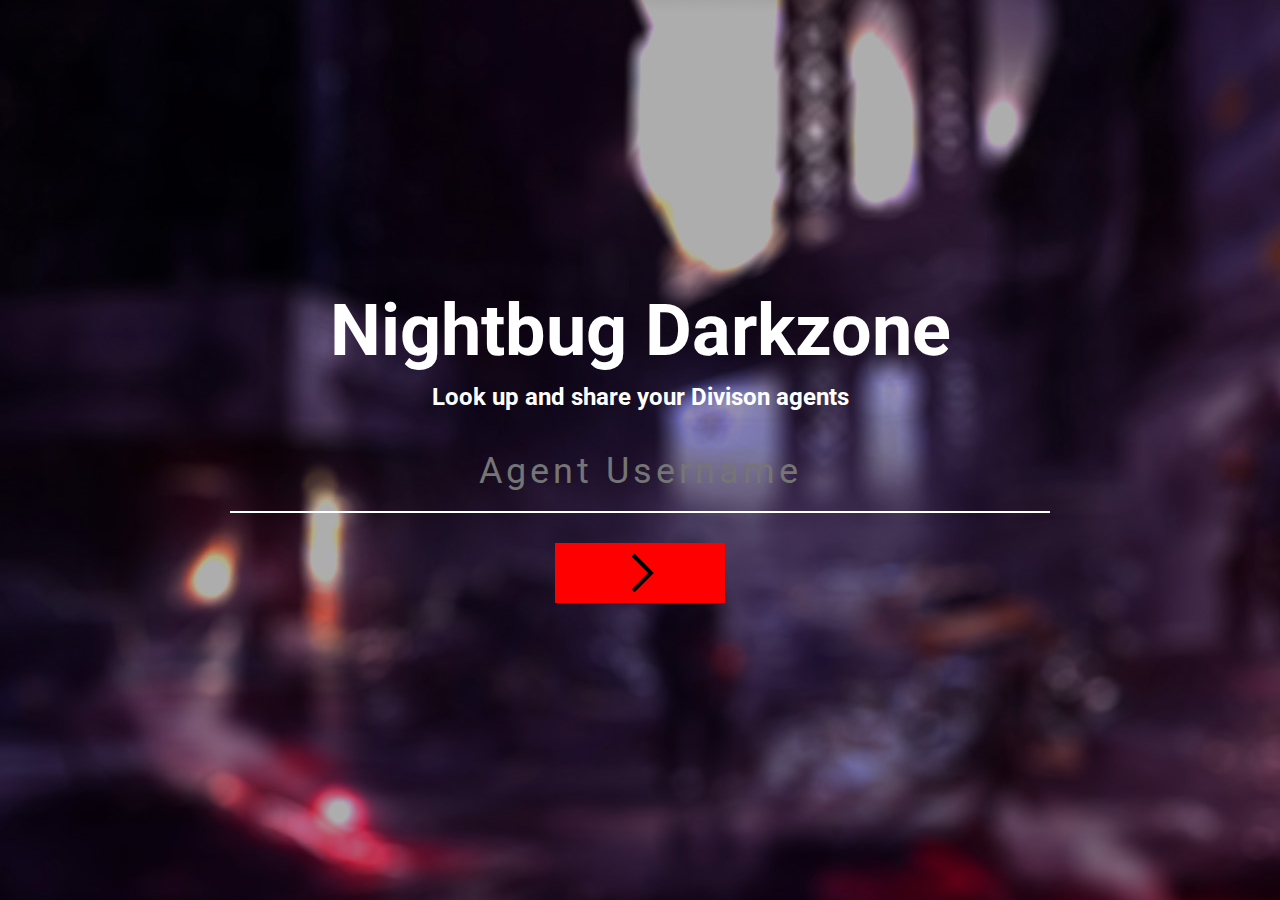
==== index.html @ b93b0162 "Initial Commit" ====
<!DOCTYPE html>
<html>

<head>
    <meta charset="UTF-8">
    <title>Nightbug Darkzone</title>
    <meta property="og:type" content="website">
    <meta property="og:url" content="https://darkzone.nightbug.se">
    <meta property="og:title" content="Look up and share your Divsion Agents">
    <meta property="og:description" content="Look up and share your Divsion Agents - darkzone.nightbug.se">
    <meta property="og:site_name" content="Nightbug Darkzone">
    <meta property="og:image" content="og.jpg">
    <meta name="description" content="Look up and share your Divsion Agents - darkzone.nightbug.se">
    <link rel="shortcut icon" href="favicon.ico" />
    <link href="css/style.css" rel="stylesheet" type="text/css">
</head>

<body>

    <div id = "search-wrapper">
        <h1>Nightbug Darkzone</h1>
        <h2>Look up and share your Divison agents</h2>
        <form action = "agent">
            <input type = "text" name = "uid" placeholder="Agent Username" autocomplete="off" required><br/>
            <input type = "submit" value="">
        </form>
    </div>

    <script src="https://ajax.googleapis.com/ajax/libs/jquery/1.12.0/jquery.min.js"></script>
    <script src="js/main.js"></script>
</body>

</html>
---- css/style.css ----
@import url(https://fonts.googleapis.com/css?family=Roboto);

body {
    margin:0;

}

h1 {
    font-size:72px;
}

h1, h2 {
    color:white;
    font-family:"Roboto", sans-serif;
    margin:5px;
}

#search-wrapper {
    position:absolute;
    top:0;
    left:0;
    width:100%;
    height:100%;
    background:url(../img/bg.jpg) center center no-repeat #000;
    display:flex;
    flex-direction: column;
    justify-content: center;
    align-items: center;
}

form {
    margin:0;
}

input[type=text] {
    width:800px;
    height:60px;
    background:transparent;
    border:none;
    padding:10px;
    font-size:36px;
    text-align:center;
    font-family:"Roboto", sans-serif;
    letter-spacing: 4px;
    border-bottom:2px solid white;
    color:white;
    transition:0.3s;
}

input:focus,
select:focus,
textarea:focus,
button:focus {
    outline: none;
}

input:focus {
    border-bottom:2px solid red;

}

input[type=submit] {
    width:170px;
    height:60px;
    background:url(../img/next.png) red center center no-repeat;
    border:none;
}

form {
    text-align:center;
}

form input {
    margin:15px;
}
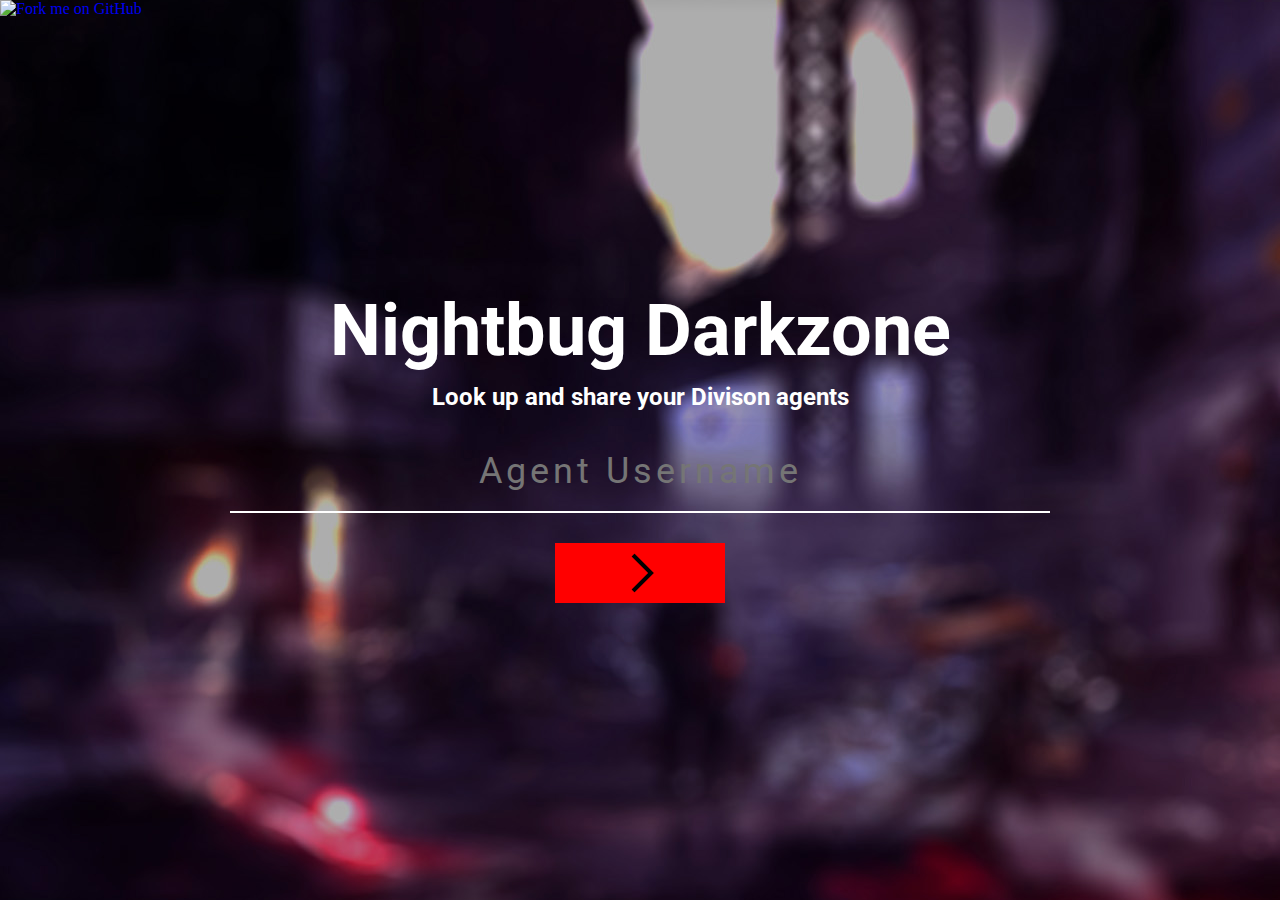
==== commit 016dd50c: "Added GitHub ribbons" ====
--- a/index.html
+++ b/index.html
@@ -16,8 +16,9 @@
 </head>
 
 <body>
-
+    
     <div id = "search-wrapper">
+        <a href="https://github.com/Militsiya/AgentStats"><img style="position: absolute; top: 0; left: 0; border: 0;" src="https://camo.githubusercontent.com/c6286ade715e9bea433b4705870de482a654f78a/68747470733a2f2f73332e616d617a6f6e6177732e636f6d2f6769746875622f726962626f6e732f666f726b6d655f6c6566745f77686974655f6666666666662e706e67" alt="Fork me on GitHub" data-canonical-src="https://s3.amazonaws.com/github/ribbons/forkme_left_white_ffffff.png"></a>
         <h1>Nightbug Darkzone</h1>
         <h2>Look up and share your Divison agents</h2>
         <form action = "agent">
